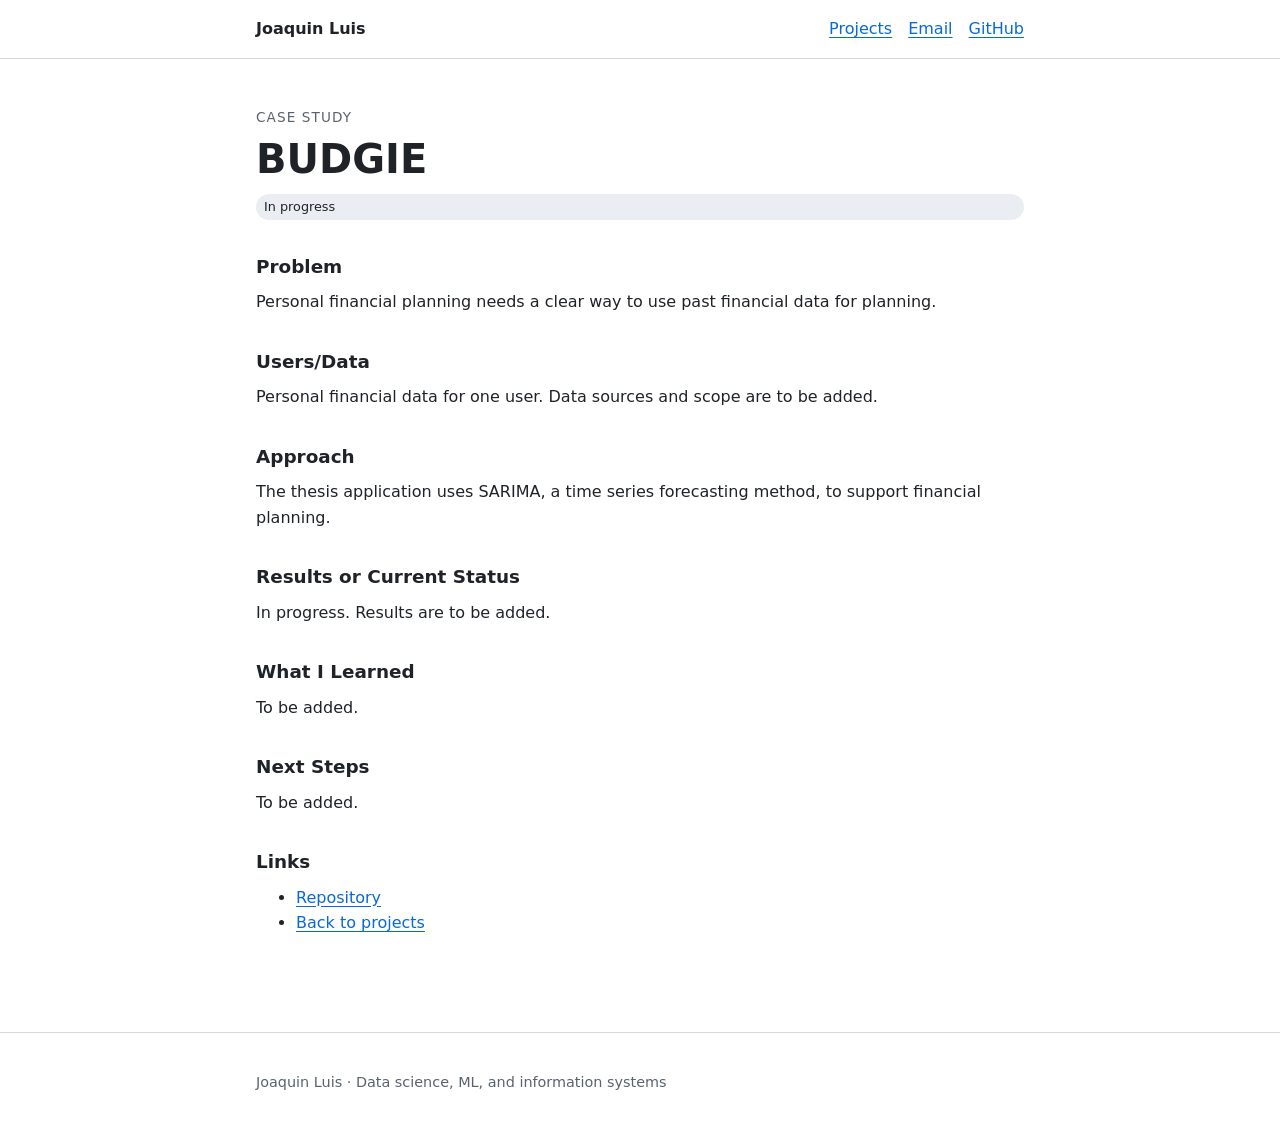
==== projects/budgie.html @ b8f0bdeb "feat: add static portfolio foundation" ====
<!doctype html>
<html lang="en">
<head>
  <meta charset="utf-8">
  <meta name="viewport" content="width=device-width, initial-scale=1">
  <meta name="description" content="Case study for BUDGIE, a personal financial management application using SARIMA.">
  <meta name="color-scheme" content="light dark">
  <title>BUDGIE — Case study — Joaquin Luis</title>
  <link rel="stylesheet" href="../style.css">
</head>
<body>
  <a class="skip-link" href="#main">Skip to content</a>
  <header class="site-header">
    <div class="wrap header-inner">
      <a class="site-title" href="../index.html">Joaquin Luis</a>
      <nav class="site-nav" aria-label="Primary">
        <a href="../index.html#projects">Projects</a>
        <a href="mailto:joaquinluis.guevarra.96+portfolio@gmail.com">Email</a>
        <a href="https://github.com/JoaquinLuisGuevarra96">GitHub</a>
      </nav>
    </div>
  </header>

  <main id="main" class="wrap case-study">
    <article>
      <header class="case-header">
        <p class="eyebrow">Case study</p>
        <h1>BUDGIE</h1>
        <p class="status">In progress</p>
      </header>

      <section class="case-section" aria-labelledby="problem-title">
        <h2 id="problem-title">Problem</h2>
        <p>Personal financial planning needs a clear way to use past financial data for planning.</p>
      </section>

      <section class="case-section" aria-labelledby="users-data-title">
        <h2 id="users-data-title">Users/Data</h2>
        <p>Personal financial data for one user. Data sources and scope are to be added.</p>
      </section>

      <section class="case-section" aria-labelledby="approach-title">
        <h2 id="approach-title">Approach</h2>
        <p>The thesis application uses SARIMA, a time series forecasting method, to support financial planning.</p>
      </section>

      <section class="case-section" aria-labelledby="results-title">
        <h2 id="results-title">Results or Current Status</h2>
        <p>In progress. Results are to be added.</p>
      </section>

      <section class="case-section" aria-labelledby="learned-title">
        <h2 id="learned-title">What I Learned</h2>
        <p>To be added.</p>
      </section>

      <section class="case-section" aria-labelledby="next-title">
        <h2 id="next-title">Next Steps</h2>
        <p>To be added.</p>
      </section>

      <section class="case-section" aria-labelledby="links-title">
        <h2 id="links-title">Links</h2>
        <ul>
          <li><a href="https://github.com/VibeCoders-3DCSAD/BUDGIE">Repository</a></li>
          <li><a href="../index.html#projects">Back to projects</a></li>
        </ul>
      </section>
    </article>
  </main>

  <footer class="site-footer">
    <div class="wrap">
      <p>Joaquin Luis · Data science, ML, and information systems</p>
    </div>
  </footer>
</body>
</html>
---- style.css ----
:root {
  color-scheme: light dark;
  --bg: #ffffff;
  --surface: #f6f8fa;
  --text: #1f2328;
  --muted: #59636e;
  --border: #d1d9e0;
  --link: #0969da;
  --tag-bg: #eaeef2;
  --tag-text: #1f2328;
}

@media (prefers-color-scheme: dark) {
  :root {
    --bg: #0d1117;
    --surface: #161b22;
    --text: #e6edf3;
    --muted: #9198a1;
    --border: #30363d;
    --link: #58a6ff;
    --tag-bg: #21262d;
    --tag-text: #e6edf3;
  }
}

* {
  box-sizing: border-box;
}

html {
  font-family: system-ui, -apple-system, "Segoe UI", Roboto, Helvetica, Arial, sans-serif;
  line-height: 1.6;
}

body {
  margin: 0;
  background: var(--bg);
  color: var(--text);
}

a {
  color: var(--link);
  text-underline-offset: 0.18em;
}

a:hover {
  text-decoration-thickness: 2px;
}

:focus-visible {
  outline: 2px solid var(--link);
  outline-offset: 3px;
}

.wrap {
  width: min(100% - 2rem, 48rem);
  margin-inline: auto;
}

.skip-link {
  position: absolute;
  left: -9999px;
}

.skip-link:focus {
  left: 1rem;
  top: 1rem;
  z-index: 1;
  padding: 0.5rem 0.75rem;
  background: var(--bg);
  border: 1px solid var(--border);
}

.site-header {
  border-bottom: 1px solid var(--border);
}

.header-inner {
  display: flex;
  flex-wrap: wrap;
  align-items: center;
  justify-content: space-between;
  gap: 0.5rem 1.5rem;
  padding-block: 1rem;
}

.site-title {
  color: var(--text);
  font-weight: 700;
  text-decoration: none;
}

.site-nav {
  display: flex;
  flex-wrap: wrap;
  gap: 0.5rem 1rem;
}

.intro {
  padding-block: 4rem 2rem;
}

.intro h1 {
  margin: 0 0 1rem;
  font-size: clamp(2rem, 8vw, 3.25rem);
  line-height: 1.1;
}

.summary {
  margin: 0 0 1.5rem;
  color: var(--muted);
  font-size: 1.25rem;
}

.contact-list {
  display: flex;
  flex-wrap: wrap;
  gap: 0.5rem 1.5rem;
  margin: 0;
  padding: 0;
  list-style: none;
}

.section {
  padding-block: 2rem 1rem;
}

.section h2,
.case-section h2 {
  margin: 0 0 1rem;
  font-size: 1.25rem;
}

.project-list {
  display: grid;
  gap: 1rem;
}

.project-card {
  padding: 1.25rem;
  background: var(--surface);
  border: 1px solid var(--border);
  border-radius: 0.5rem;
}

.project-heading {
  display: flex;
  flex-wrap: wrap;
  align-items: baseline;
  gap: 0.5rem 0.75rem;
  margin-bottom: 0.5rem;
}

.project-heading h3 {
  margin: 0;
  font-size: 1.15rem;
}

.status {
  margin: 0;
  padding: 0.15rem 0.5rem;
  background: var(--tag-bg);
  border-radius: 999px;
  color: var(--tag-text);
  font-size: 0.8rem;
}

.problem {
  margin: 0 0 1rem;
}

.meta {
  display: grid;
  gap: 0.35rem;
}

.meta p {
  margin: 0;
}

.case-study {
  padding-block: 3rem 1rem;
}

.case-header {
  margin-bottom: 2rem;
}

.eyebrow {
  margin: 0 0 0.5rem;
  color: var(--muted);
  font-size: 0.85rem;
  letter-spacing: 0.08em;
  text-transform: uppercase;
}

.case-header h1 {
  margin: 0 0 0.75rem;
  font-size: clamp(1.8rem, 6vw, 2.5rem);
  line-height: 1.15;
}

.case-section {
  margin-block: 2rem;
}

.case-section h2 {
  margin-bottom: 0.5rem;
  font-size: 1.15rem;
}

.case-section p,
.case-section ul {
  margin: 0;
}

.site-footer {
  margin-top: 3rem;
  padding-block: 1.5rem;
  border-top: 1px solid var(--border);
  color: var(--muted);
  font-size: 0.9rem;
}
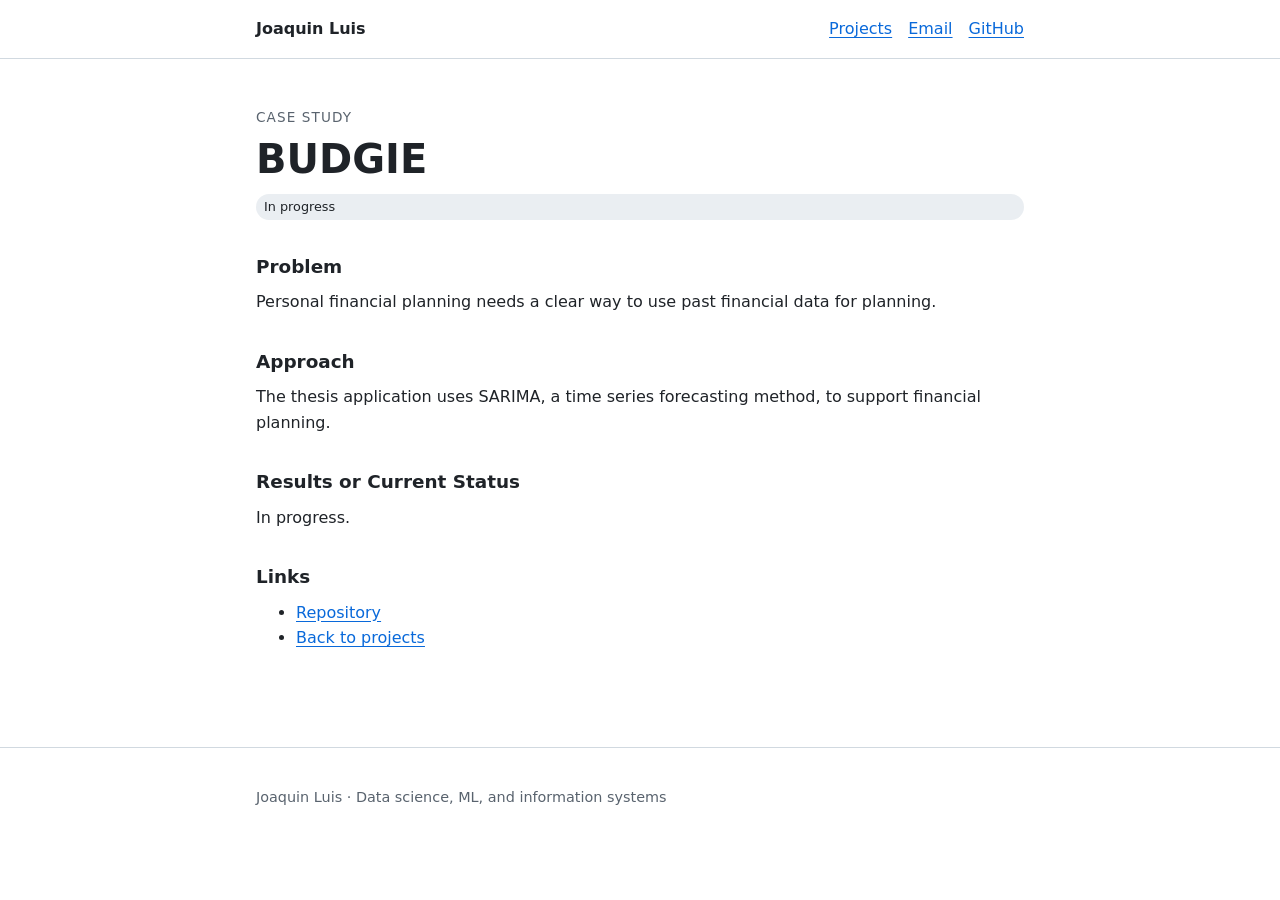
==== commit b131b5df: "refactor: remove placeholder content" ====
--- a/projects/budgie.html
+++ b/projects/budgie.html
@@ -34,11 +34,6 @@
         <p>Personal financial planning needs a clear way to use past financial data for planning.</p>
       </section>
 
-      <section class="case-section" aria-labelledby="users-data-title">
-        <h2 id="users-data-title">Users/Data</h2>
-        <p>Personal financial data for one user. Data sources and scope are to be added.</p>
-      </section>
-
       <section class="case-section" aria-labelledby="approach-title">
         <h2 id="approach-title">Approach</h2>
         <p>The thesis application uses SARIMA, a time series forecasting method, to support financial planning.</p>
@@ -46,17 +41,7 @@
 
       <section class="case-section" aria-labelledby="results-title">
         <h2 id="results-title">Results or Current Status</h2>
-        <p>In progress. Results are to be added.</p>
-      </section>
-
-      <section class="case-section" aria-labelledby="learned-title">
-        <h2 id="learned-title">What I Learned</h2>
-        <p>To be added.</p>
-      </section>
-
-      <section class="case-section" aria-labelledby="next-title">
-        <h2 id="next-title">Next Steps</h2>
-        <p>To be added.</p>
+        <p>In progress.</p>
       </section>
 
       <section class="case-section" aria-labelledby="links-title">
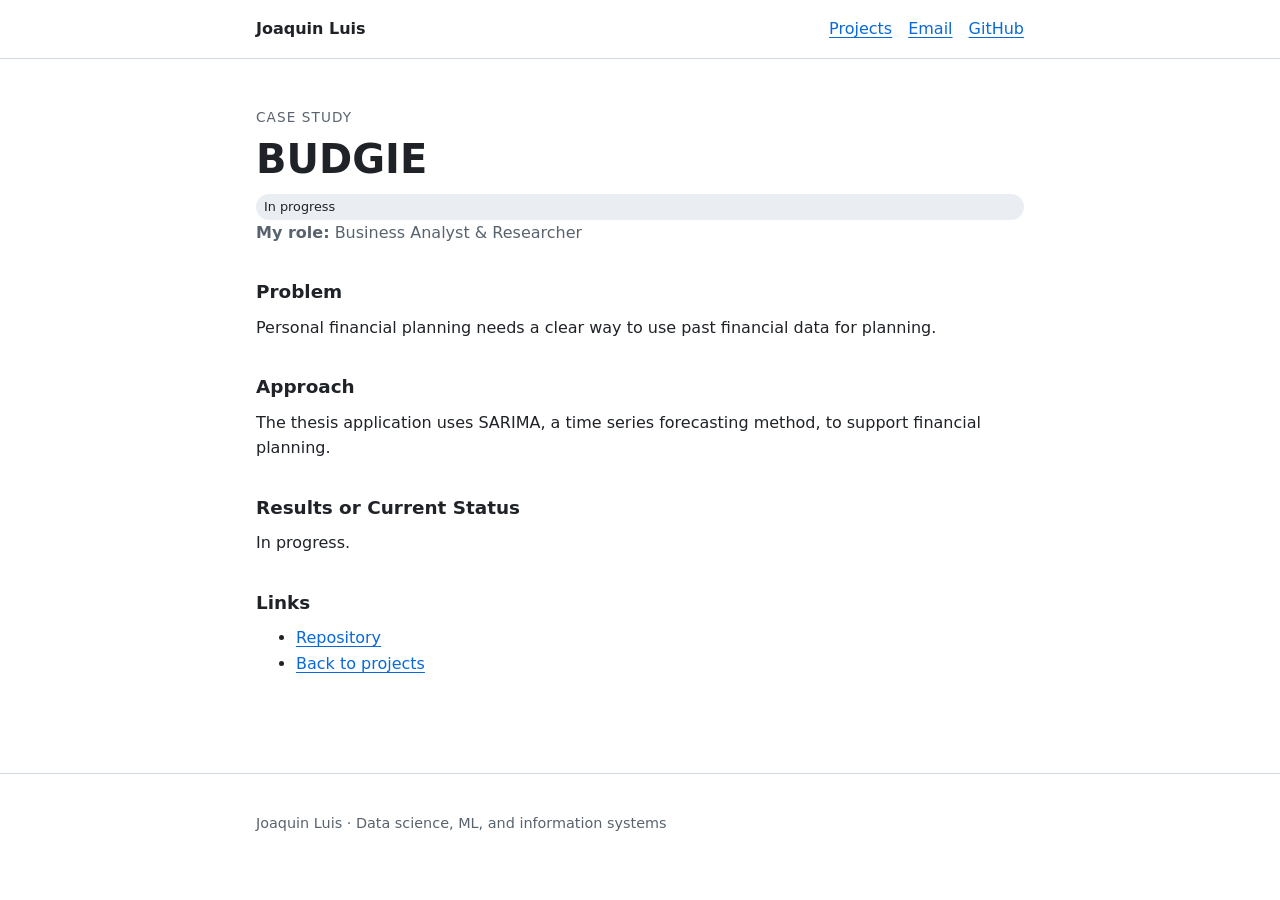
==== commit 2f4ce638: "docs(budgie): add my role" ====
--- a/projects/budgie.html
+++ b/projects/budgie.html
@@ -27,6 +27,7 @@
         <p class="eyebrow">Case study</p>
         <h1>BUDGIE</h1>
         <p class="status">In progress</p>
+        <p class="role"><strong>My role:</strong> Business Analyst &amp; Researcher</p>
       </header>
 
       <section class="case-section" aria-labelledby="problem-title">
--- a/style.css
+++ b/style.css
@@ -131,6 +131,29 @@
   font-size: 1.25rem;
 }
 
+.skills {
+  display: grid;
+  gap: 0.5rem;
+  margin: 1rem 0 0;
+}
+
+.skills div {
+  display: grid;
+  grid-template-columns: minmax(9rem, 12rem) 1fr;
+  gap: 0.25rem 1rem;
+  padding-block: 0.5rem;
+  border-top: 1px solid var(--border);
+}
+
+.skills dt {
+  font-weight: 700;
+}
+
+.skills dd {
+  margin: 0;
+  color: var(--muted);
+}
+
 .project-list {
   display: grid;
   gap: 1rem;
@@ -165,7 +188,7 @@
   font-size: 0.8rem;
 }
 
-.problem {
+.project-summary {
   margin: 0 0 1rem;
 }
 
@@ -200,6 +223,12 @@
   line-height: 1.15;
 }
 
+.case-header .stack,
+.case-header .role {
+  margin: 0;
+  color: var(--muted);
+}
+
 .case-section {
   margin-block: 2rem;
 }
@@ -221,3 +250,10 @@
   color: var(--muted);
   font-size: 0.9rem;
 }
+
+@media (max-width: 32rem) {
+  .skills div {
+    grid-template-columns: 1fr;
+    gap: 0;
+  }
+}
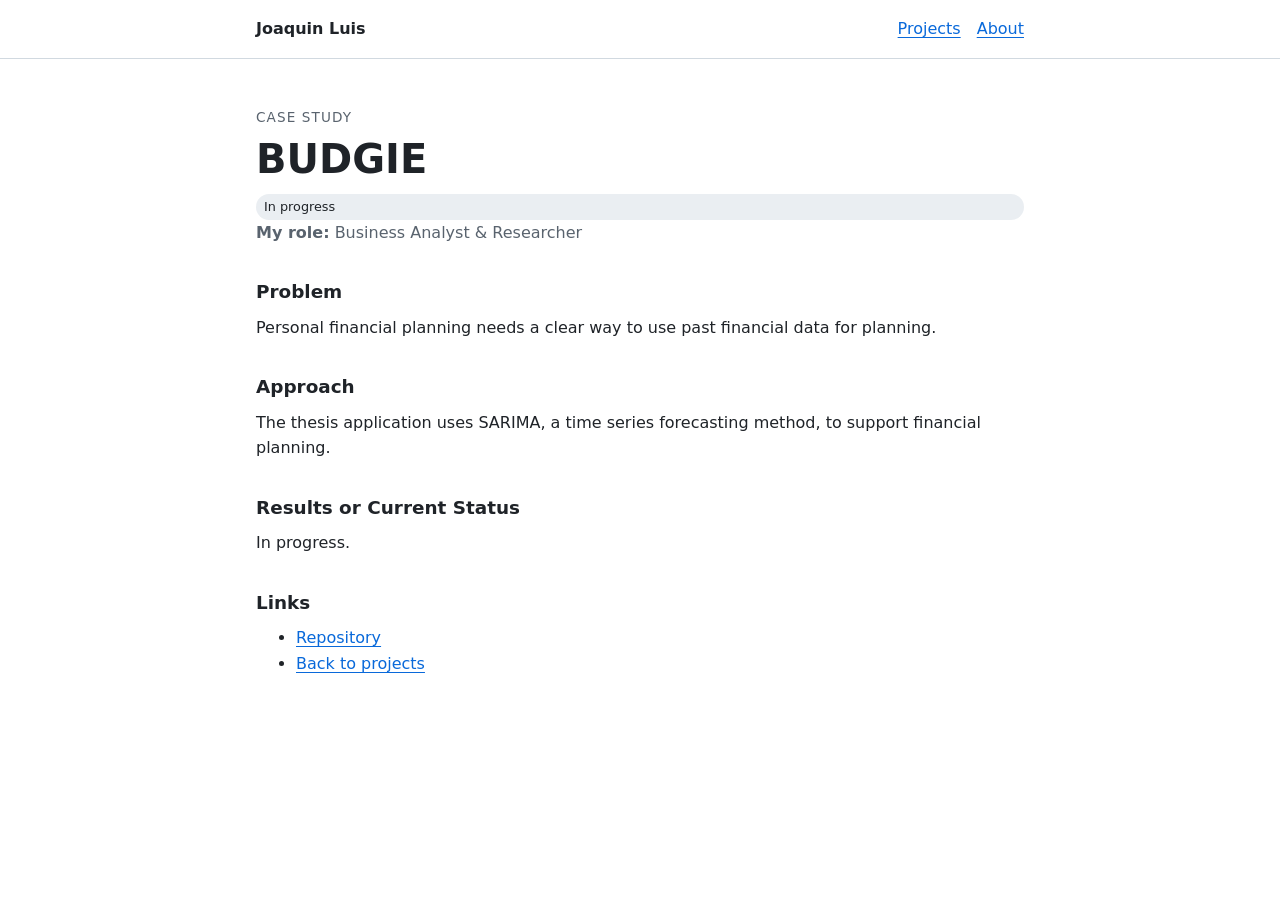
==== commit 5a5e98bd: "refactor: simplify navigation and footer" ====
--- a/projects/budgie.html
+++ b/projects/budgie.html
@@ -15,8 +15,7 @@
       <a class="site-title" href="../index.html">Joaquin Luis</a>
       <nav class="site-nav" aria-label="Primary">
         <a href="../index.html#projects">Projects</a>
-        <a href="mailto:joaquinluis.guevarra.96+portfolio@gmail.com">Email</a>
-        <a href="https://github.com/JoaquinLuisGuevarra96">GitHub</a>
+        <a href="../index.html#about">About</a>
       </nav>
     </div>
   </header>
@@ -54,11 +53,5 @@
       </section>
     </article>
   </main>
-
-  <footer class="site-footer">
-    <div class="wrap">
-      <p>Joaquin Luis · Data science, ML, and information systems</p>
-    </div>
-  </footer>
 </body>
 </html>
--- a/style.css
+++ b/style.css
@@ -243,14 +243,6 @@
   margin: 0;
 }
 
-.site-footer {
-  margin-top: 3rem;
-  padding-block: 1.5rem;
-  border-top: 1px solid var(--border);
-  color: var(--muted);
-  font-size: 0.9rem;
-}
-
 @media (max-width: 32rem) {
   .skills div {
     grid-template-columns: 1fr;
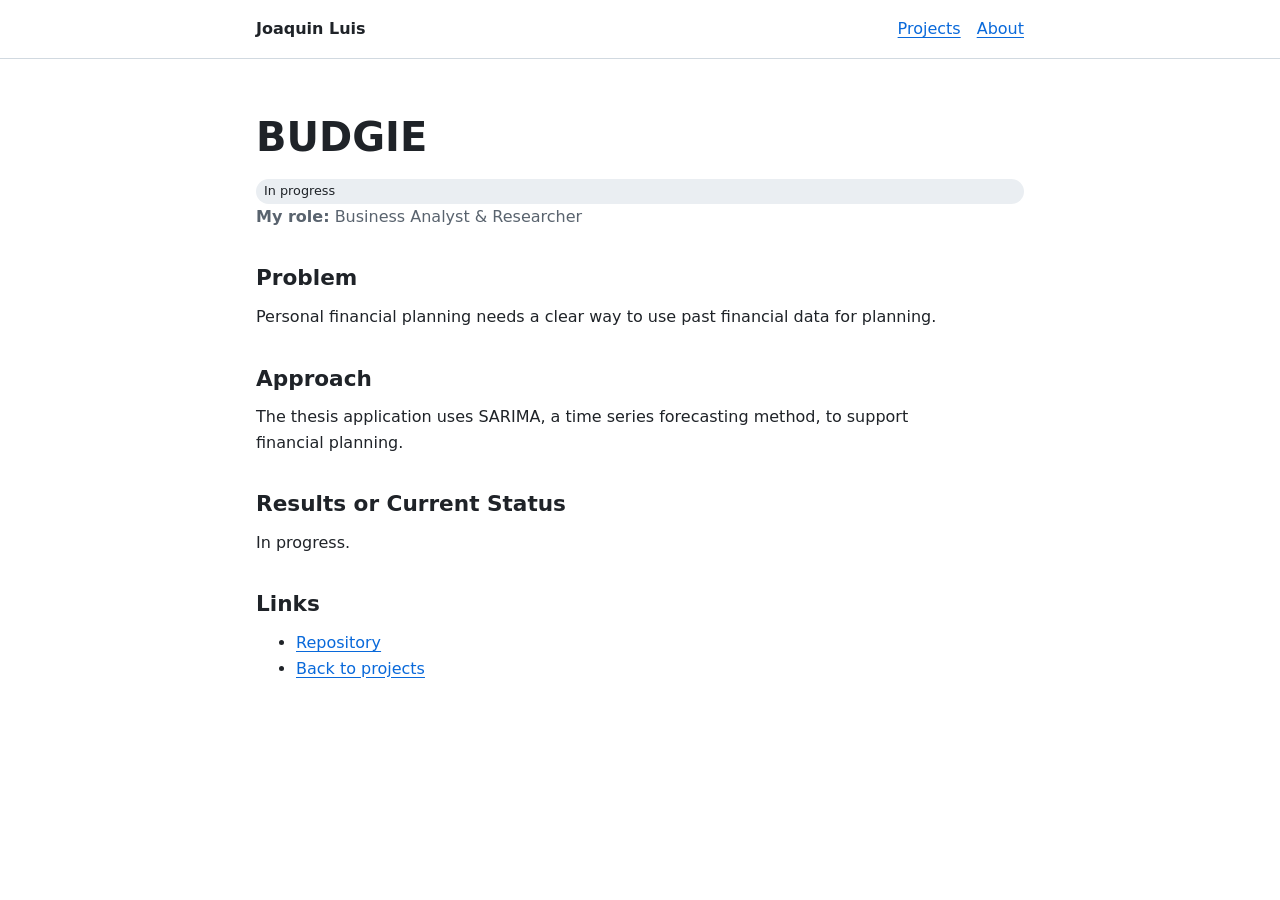
==== commit ca746a3e: "fix: resolve design check findings" ====
--- a/projects/budgie.html
+++ b/projects/budgie.html
@@ -5,7 +5,8 @@
   <meta name="viewport" content="width=device-width, initial-scale=1">
   <meta name="description" content="Case study for BUDGIE, a personal financial management application using SARIMA.">
   <meta name="color-scheme" content="light dark">
-  <title>BUDGIE — Case study — Joaquin Luis</title>
+  <link rel="icon" href="data:,">
+  <title>BUDGIE | Case study | Joaquin Luis</title>
   <link rel="stylesheet" href="../style.css">
 </head>
 <body>
@@ -23,7 +24,6 @@
   <main id="main" class="wrap case-study">
     <article>
       <header class="case-header">
-        <p class="eyebrow">Case study</p>
         <h1>BUDGIE</h1>
         <p class="status">In progress</p>
         <p class="role"><strong>My role:</strong> Business Analyst &amp; Researcher</p>
--- a/style.css
+++ b/style.css
@@ -36,6 +36,11 @@
   margin: 0;
   background: var(--bg);
   color: var(--text);
+  line-height: 1.6;
+}
+
+p {
+  text-wrap: pretty;
 }
 
 a {
@@ -103,13 +108,14 @@
 .intro h1 {
   margin: 0 0 1rem;
   font-size: clamp(2rem, 8vw, 3.25rem);
-  line-height: 1.1;
+  line-height: 1.5;
 }
 
 .summary {
   margin: 0 0 1.5rem;
   color: var(--muted);
   font-size: 1.25rem;
+  line-height: 1.5;
 }
 
 .contact-list {
@@ -128,7 +134,7 @@
 .section h2,
 .case-section h2 {
   margin: 0 0 1rem;
-  font-size: 1.25rem;
+  font-size: 1.6rem;
 }
 
 .skills {
@@ -141,7 +147,8 @@
   display: grid;
   grid-template-columns: minmax(9rem, 12rem) 1fr;
   gap: 0.25rem 1rem;
-  padding-block: 0.5rem;
+  padding-top: 1rem;
+  padding-bottom: 0.75rem;
   border-top: 1px solid var(--border);
 }
 
@@ -176,7 +183,7 @@
 
 .project-heading h3 {
   margin: 0;
-  font-size: 1.15rem;
+  font-size: 1.25rem;
 }
 
 .status {
@@ -209,18 +216,10 @@
   margin-bottom: 2rem;
 }
 
-.eyebrow {
-  margin: 0 0 0.5rem;
-  color: var(--muted);
-  font-size: 0.85rem;
-  letter-spacing: 0.08em;
-  text-transform: uppercase;
-}
-
 .case-header h1 {
   margin: 0 0 0.75rem;
   font-size: clamp(1.8rem, 6vw, 2.5rem);
-  line-height: 1.15;
+  line-height: 1.5;
 }
 
 .case-header .stack,
@@ -235,7 +234,7 @@
 
 .case-section h2 {
   margin-bottom: 0.5rem;
-  font-size: 1.15rem;
+  font-size: 1.35rem;
 }
 
 .case-section p,
